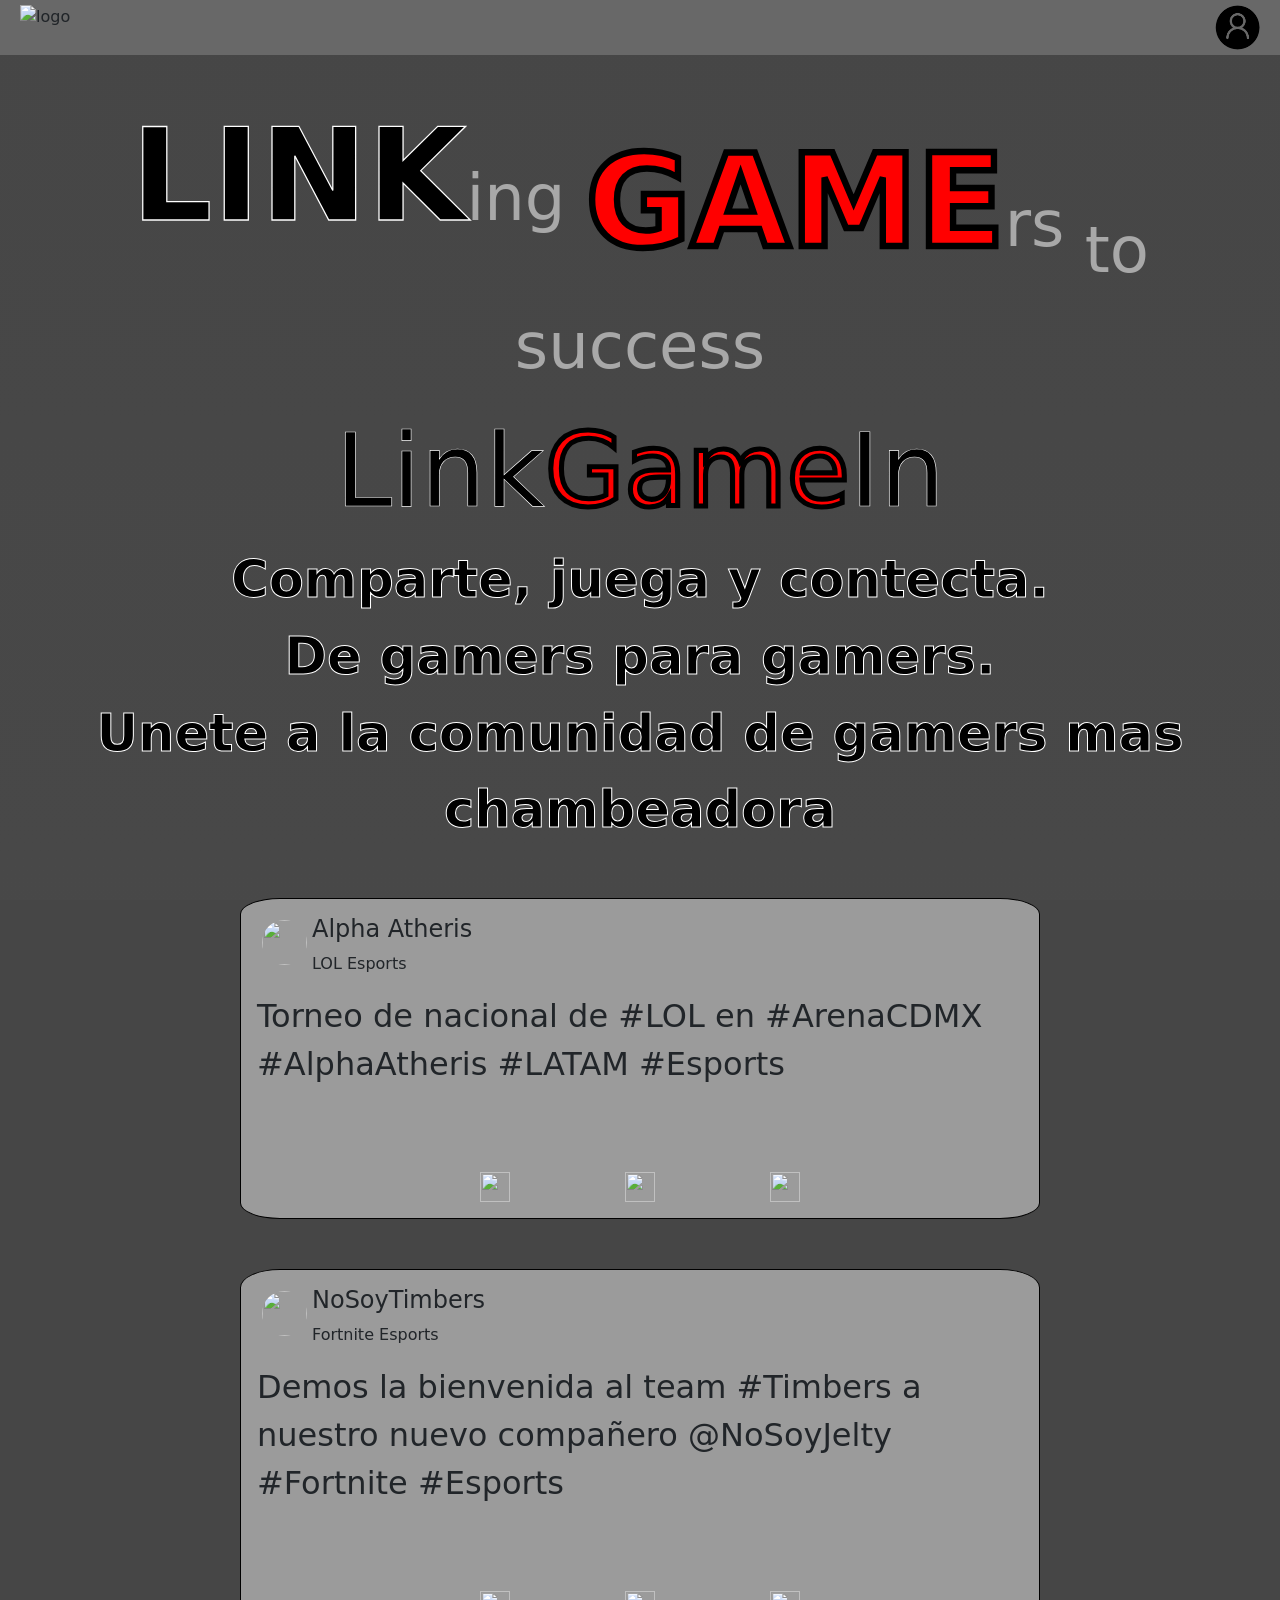
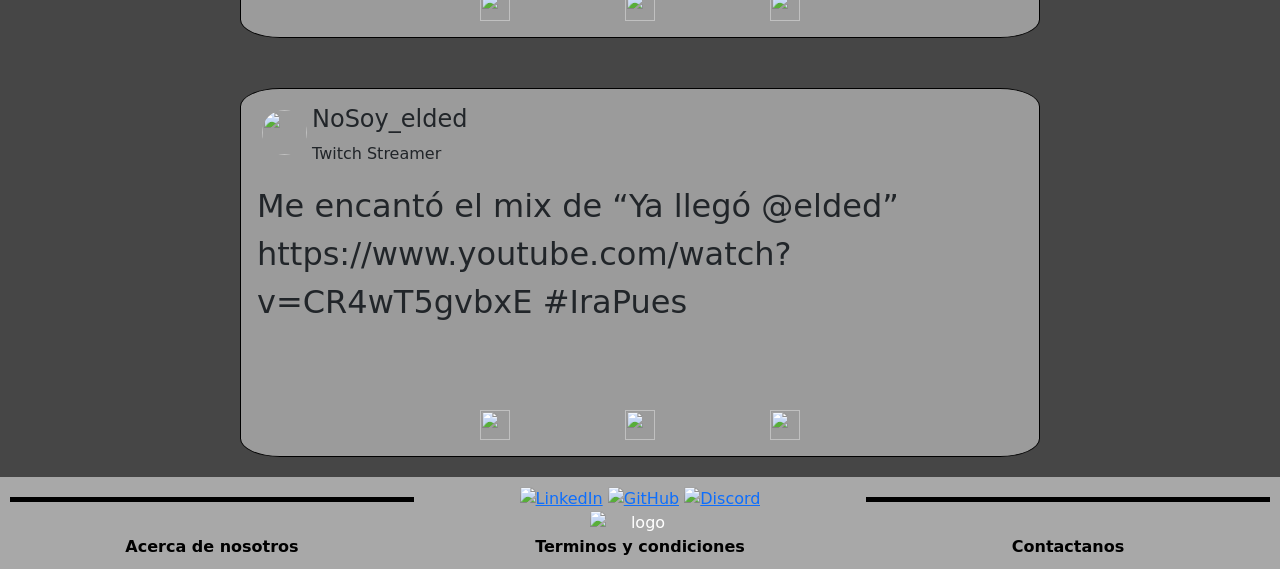
==== index.html @ a5dc9fea "Merge pull request #64 from AlanOGxD/Dev Merge Dev to Master 👀 LinkGameIn1.0" ====
<!DOCTYPE html>
<html lang="en">

<head>
    <meta charset="UTF-8">
    <meta name="viewport" content="width=device-width, initial-scale=1.0">
    <title>LinkGameIn</title>

    <link rel="icon" href="./assets/images/img_registrarUX/Letra G en rojo.ico">
    <link href="https://cdn.jsdelivr.net/npm/bootstrap@5.3.2/dist/css/bootstrap.min.css" rel="stylesheet"
        integrity="sha384-T3c6CoIi6uLrA9TneNEoa7RxnatzjcDSCmG1MXxSR1GAsXEV/Dwwykc2MPK8M2HN" crossorigin="anonymous">
    <link rel="stylesheet" href="./assets/styles/Landing.css">
</head>

<body>


    <!-- Barra de navegación -->
    <nav class="custom-navbar d-flex justify-content-between">
        <!-- Contenedor Logo -->
        <div id="Logo">
            <a class="navbar-brand" href="/dashBoard.html">
                <img src="../assets/images/Logo.svg" alt="logo" class="logo">
            </a>
        </div> <!-- Cierre de contenedor logo -->
        <!-- Contenedor de Imagen Login/Logout -->
        <div class="containerProfile position-relative" id="profile-img">
        </div> <!-- Cierre de contenedor de Imagen Login/Logout -->
        <div class="config-menu" id="config-menu">
        </div> <!-- Cierre div de menu -->
    </nav> <!-- Cierre de Barra de navegación -->




    <div class="TextosLanding">
        <p><span class="p1"><span class="link">LINK</span>ing </span> <span class="p2"> <span
                    class="game">GAME</span>rs</span> <span class="p3">to success</span></p>
        <div class="textosFBlanco">

            <h2>Link<span class="gameRed">Game</span>In</h2>
            <p>Comparte, juega y contecta. <br>De gamers para gamers. <br>Unete a la comunidad de gamers mas chambeadora
            </p>
        </div>
    </div>

    <div class="card">
        <div class="card-body d-flex flex-column">
            <div class="containerprofile d-flex"><img src="./assets/images/slphaatheris.jpg" alt="" srcset=""
                    class="profile-img">
                <div>
                    <h4>Alpha Atheris</h4>
                    <p>LOL Esports</p>
                </div>
            </div>
            <div class="content-card ">
                <p>Torneo de nacional de #LOL en #ArenaCDMX
                    #AlphaAtheris #LATAM #Esports</p>
                <img src="./assets/images/publiesports.jpg" alt="" srcset="">
            </div>
            <div class="social-icon"><img src="./assets/images/like.png" alt="">
                <img src="./assets/images/comment.png" alt="">
                <img src="./assets/images/share.svg" alt="">
            </div>
        </div>
    </div>
    <div class="card">
        <div class="card-body d-flex flex-column">
            <div class="containerprofile d-flex"><img src="./assets/images/timbers.png" alt="" srcset=""
                    class="profile-img">
                <div>
                    <h4>NoSoyTimbers</h4>
                    <p>Fortnite Esports</p>
                </div>
            </div>
            <div class="content-card ">
                <p>Demos la bienvenida al team #Timbers a nuestro nuevo compañero @NoSoyJelty
                    #Fortnite #Esports</p>

                <img src="./assets/images/Jelty.jpg" alt="" srcset="">
            </div>
            <div class="social-icon"><img src="./assets/images/like.png" alt="">
                <img src="./assets/images/comment.png" alt="">
                <img src="./assets/images/share.svg" alt="">
            </div>
        </div>
    </div>
    <div class="card">
        <div class="card-body d-flex flex-column">
            <div class="containerprofile d-flex"><img src="./assets/images/elded.jpg" alt="" srcset=""
                    class="profile-img">
                <div>
                    <h4>NoSoy_elded</h4>
                    <p>Twitch Streamer</p>
                </div>
            </div>
            <div class="content-card ">
                <p>Me encantó el mix de “Ya llegó @elded”
                    https://www.youtube.com/watch?v=CR4wT5gvbxE
                    #IraPues</p>

                <img src="./assets/images/miselded.jpg" alt="" srcset="">
            </div>
            <div class="social-icon"><img src="./assets/images/like.png" alt="">
                <img src="./assets/images/comment.png" alt="">
                <img src="./assets/images/share.svg" alt="">
            </div>
        </div>
    </div>





    <footer>
        <div class="footer-container">

            <div class="row">
                <div class="col-4">
                    <div class="divider"></div>
                </div>
                <div class="col-4 footer-social">
                    <a href="#" class="social-icon"><img src="./assets/images/linkedin.png" alt="LinkedIn"></a>
                    <a href="#" class="social-icon"><img src="./assets/images/github-logo.png" alt="GitHub"></a>
                    <a href="#" class="social-icon"><img src="./assets/images/Discord.svg" alt="Discord"></a>
                    <!-- Agrega más redes sociales si es necesario -->
                </div>
                <div class="col-4">
                    <div class="divider"></div>
                </div>
            </div>

            <img src="./assets/images/Logo.svg" alt="logo" class="footerlogo">

            <div class="row links">
                <div class="col-4">
                    <a href="./pages/AboutUs.html">Acerca de nosotros</a>
                </div>
                <div class="col-4">
                    <a href="#">Terminos y condiciones</a>
                </div>
                <div class="col-4">
                    <a href="#">Contactanos</a>
                </div>
            </div>
        </div>
    </footer>

    <script src="./assets/scripts/scriptsMenuNavbar.js"></script>
</body>

</html>
---- assets/styles/Landing.css ----
html {
    font-family: 'Montserrat', sans-serif;
    font-family: 'Poppins', sans-serif;
}

body {
    /*background: url(background-photo.jpg) center center cover no-repeat fixed;*/
    background: linear-gradient(rgba(70, 70, 70, 0.803), rgba(73, 73, 73, 0.7)),
        url("../images/Fondo2.png");
    background-position: center center;
    background-repeat: no-repeat;
    background-attachment: fixed;
    background-size: cover;
    background-color: #464646;
    overflow-x: hidden;

}

/* Barra de navegación */
.custom-navbar {
    background-color: #8a8a8a80;
    position: sticky;
    top: 0;
    z-index: 1;
    /*Add this*/
}

.logo {
    /* Estilo para el logo en la barra de navegación */
    margin-left: 20px;
    margin-top: 5px;
    margin-bottom: 5px;
    width: 150px;
    text-align: left;
}

.containerProfile {
    /* Estilo para el contenedor del perfil en la barra de navegación */
    margin-right: 20px;
    margin-top: 5px;
    margin-bottom: 5px;
}

.profile-img {
    /* Estilo para el contenedor del perfil en la barra de navegación */
    margin: 5px;
    width: 45px;
    height: 45px;
    border-radius: 50%
}


.perfil {
    /* Estilo para la imagen de perfil en la barra de navegación */
    width: 45px;
    border-radius: 50%
}


.TextosLanding {
    text-align: center;
    display: inline-block center;
    margin-top: 25px;
}

.TextosLanding span.link {
    color: black;
    font-weight: 600;
    -webkit-text-stroke-width: 0.1vw;
    -webkit-text-stroke-color: white;
    font-size: 10vw;
    overflow: hidden;
}

.TextosLanding p {
    font-size: 5vw;
    color: #a8a8a8;
}

.TextosLanding span.p1 {
    align-items: flex-start;
}

.TextosLanding span.p2 {
    vertical-align: middle;
}

.TextosLanding span.p3 {
    vertical-align: bottom;
}

.TextosLanding span.game {
    font-weight: 600;
    color: red;
    font-size: 10vw;
    -webkit-text-stroke-width: 0.5vw;
    -webkit-text-stroke-color: black;
}

.TextosLanding span.gameRed {
    color: red;
    font-size: 8vw;
    -webkit-text-stroke-width: 0.4vw;
    -webkit-text-stroke-color: black;
}

.TextosLanding h2 {
    font-size: 8vw;
    color: black;
    -webkit-text-stroke-width: 0.05vw;
    -webkit-text-stroke-color: white;

}

.TextosLanding .textosFBlanco p {
    font-weight: 700;
    font-size: 4vw;
    color: black;
    -webkit-text-stroke-width: 0.08vw;
    -webkit-text-stroke-color: white;

}

.card {
    max-width: 800px;
    /* Ancho de las tarjetas */
    height: auto;
    margin: 0 auto;
    margin-top: 50px;
    /* Centra las tarjetas horizontalmente */
    background-color: #a8a8a8e0;
    border-color: black;
    border-radius: 5%;

}

.card-title {
    font-size: 2rem;
    /* Tamaño de fuente del título */
    font-family: 'Poppins';
    color: #a8a8a8;
}

.card-text {
    font-size: 1rem;
    /* Tamaño de fuente del texto */
    font-family: 'Montserrat';
    color: white;
}

.content-card {
    font-size: 2rem;

}

.content-card img {
    width: 100%;
    max-height: 400px;
    border-radius: 10%;
    margin-right: 20px;
}



/* Estilo para el footer */
footer {
    background-color: #a8a8a8;
    color: white;
    padding: 10px;
    margin-top: 20px;
}

/* Contenedor principal del footer */
.footer-container {
    display: grid;
    flex-direction: column;
    align-items: center;
    text-align: center;
}

/* Estilo para el logo en el footer */
.footerlogo {
    width: 100px;
    margin: 0 auto;
    /* Centrar horizontalmente */
}

/* Estilo para las divisiones entre el logo y los íconos */
.divider {
    margin-top: 10px;
    width: 100%;
    height: 5px;
    background-color: rgb(0, 0, 0);
}

/* Estilo para los íconos de redes sociales */
.social-icons {
    margin-top: 20px;
}

.card .social-icon {
    text-align: center;

}

.card .social-icon img {
    text-align: center;
    margin-top: 20px;
    margin-inline: 55px;
}

/* Estilo para las imágenes de íconos de redes sociales */
.social-icon img {
    width: 30px;
    height: 30px;
}

.links a {
    text-decoration: none;
    color: black;
    font-size: medium;
    font-weight: bold;

}


.config-menu {
    display: none;
    position: absolute;
    top: 100%;
    /* pone menú debajo de la imagen de perfil */
    right: 0;
    /* menú a la dercha de la imagen de la bruja */
    background-color: #5d5d5d;
    box-shadow: 0 0 10px #000000;
    /*sombra al menú creo*/
    z-index: 1;
    /* menu encima */
}

.config-menu ul {
    list-style: none;
    padding: 0;
    margin: 0;
}

.config-menu ul li {
    padding: 10px;
    text-align: left;
}

.config-menu ul li a {
    text-decoration: none;
    color: #000000;
    display: block;
    font-size: medium;
}

/* Estilos para cambiar la apariencia cuando se pasa el ratón sobre las opciones del menú */
.config-menu ul li a:hover {
    background-color: #e425282a;
    /* color de fondo al pasar el ratón */
}
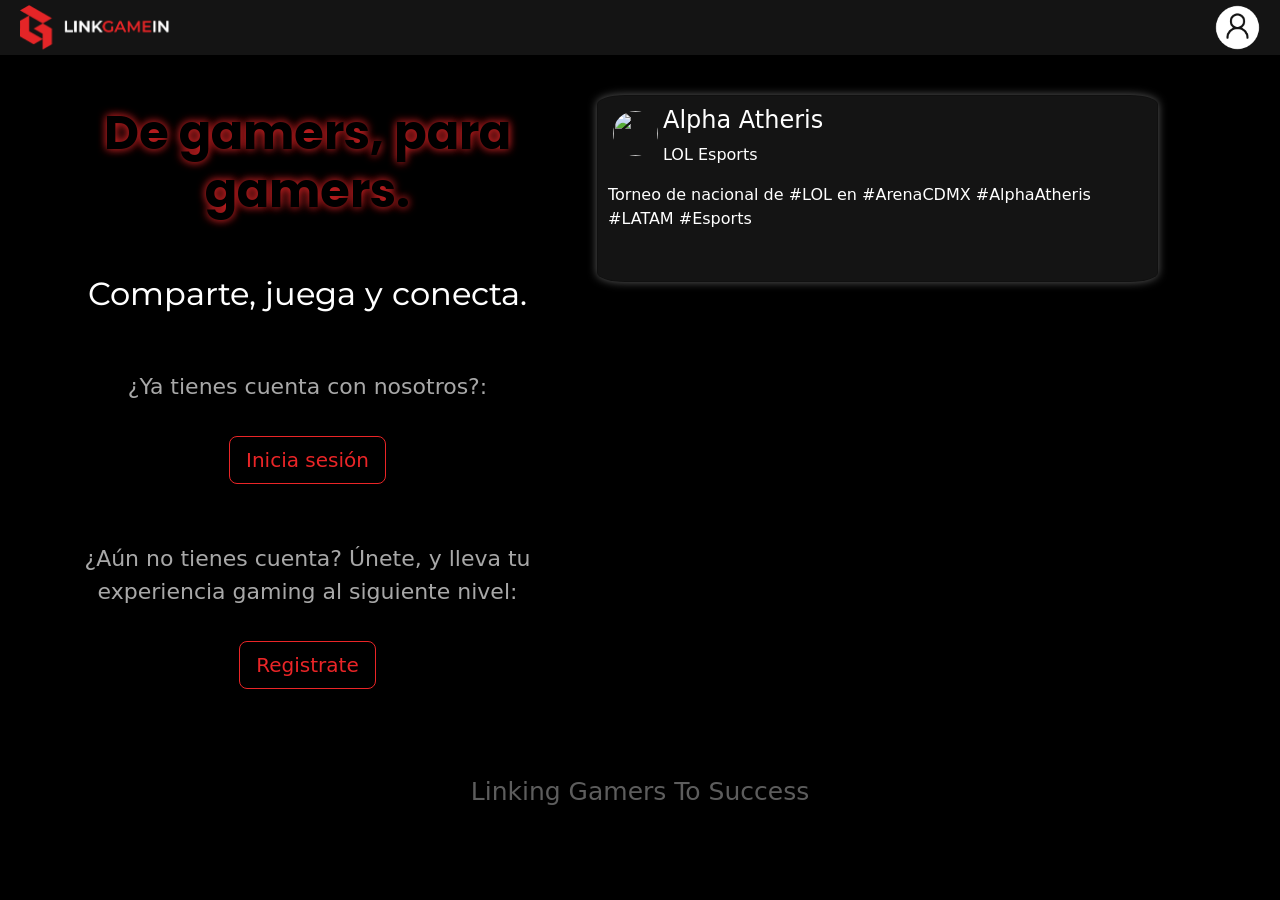
==== commit 549b5af0: "Merge pull request #133 from AlanOGxD/Dev Merge Master from Dev" ====
--- a/index.html
+++ b/index.html
@@ -6,6 +6,10 @@
     <meta name="viewport" content="width=device-width, initial-scale=1.0">
     <title>LinkGameIn</title>
 
+    <!--Googlefonts-->
+    <link
+        href="https://fonts.googleapis.com/css2?family=Montserrat:wght@200;300;400&family=Poppins:wght@200;400;600&display=swap"
+        rel="stylesheet" />
     <link rel="icon" href="./assets/images/img_registrarUX/Letra G en rojo.ico">
     <link href="https://cdn.jsdelivr.net/npm/bootstrap@5.3.2/dist/css/bootstrap.min.css" rel="stylesheet"
         integrity="sha384-T3c6CoIi6uLrA9TneNEoa7RxnatzjcDSCmG1MXxSR1GAsXEV/Dwwykc2MPK8M2HN" crossorigin="anonymous">
@@ -14,139 +18,128 @@
 
 <body>
 
-
     <!-- Barra de navegación -->
     <nav class="custom-navbar d-flex justify-content-between">
         <!-- Contenedor Logo -->
-        <div id="Logo">
-            <a class="navbar-brand" href="/dashBoard.html">
-                <img src="../assets/images/Logo.svg" alt="logo" class="logo">
-            </a>
+        <div id="containerLogo">
         </div> <!-- Cierre de contenedor logo -->
         <!-- Contenedor de Imagen Login/Logout -->
-        <div class="containerProfile position-relative" id="profile-img">
+        <div class="containerProfile position-relative" id="profileImg">
         </div> <!-- Cierre de contenedor de Imagen Login/Logout -->
-        <div class="config-menu" id="config-menu">
+        <!-- Contenedor Menu Config -->
+        <div class="config-menu" id="configMenu">
         </div> <!-- Cierre div de menu -->
     </nav> <!-- Cierre de Barra de navegación -->
 
 
+    <div class="container">
+        <div class="row">
+            <div class="col-md-5 col-sm-12"> <br>
+                <h3 class="gamers">De gamers, para gamers.</h3> <br> <br>
+                <h5 class="subtitle">Comparte, juega y conecta.</h5>
+                <br>
+                <br>
+
+                <div class="log">¿Ya tienes cuenta con nosotros?:
+                    <br> <br> <button type="submit" id="login-button" id="button-register"
+                        class="btn btn-outline-danger btn-lg">Inicia
+                        sesión</button>
+                </div>
+                <br>
+                <br>
+                <div class="log"> ¿Aún no tienes cuenta? Únete, y lleva tu experiencia gaming al siguiente nivel:
+                    <br> <br> <button type="submit" id="register-button" id="button-register"
+                        class="btn btn-outline-danger  btn-lg">Registrate</button>
+                </div>
+
+            </div>
+
+            <div class="col-md-7 col-sm-12">
+                <div id="cardCarousel" class="carousel" data-bs-ride="carousel" data-bs-interval="5000">
+                    <!--primer carrusel-->
+                    <div class="carousel-inner" role="listbox"> <!--primer item carrusel-->
+                        <div class="carousel-item active">
+                            <div class="card custom-card "> <!--primer tarjeta-->
+                                <div class="containerprofile d-flex"><img src="./assets/images/slphaatheris.jpg" alt=""
+                                        srcset="" class="profile-img">
+                                    <div>
+                                        <h4>Alpha Atheris</h4>
+                                        <p>LOL Esports</p>
+                                    </div>
+                                </div>
+                                <div class="content-card ">
+                                    <p>Torneo de nacional de #LOL en #ArenaCDMX
+                                        #AlphaAtheris #LATAM #Esports</p>
+                                    <img src="./assets/images/publiesports.jpg" alt="" srcset="">
+                                </div>
+
+                            </div>
+                        </div><!--cierra primer tarjeta-->
+                        <div class="carousel-item">
+                            <div class="card custom-card ">
+                                <div class="containerprofile d-flex"><img src="./assets/images/timbers.png" alt=""
+                                        srcset="" class="profile-img">
+                                    <div>
+                                        <h4>NoSoyTimbers</h4>
+                                        <p>Fortnite Esports</p>
+                                    </div>
+                                </div>
+                                <div class="content-card ">
+                                    <p>Demos la bienvenida al team #Timbers a nuestro nuevo compañero @NoSoyJelty
+                                        #Fortnite #Esports</p>
+
+                                    <img src="./assets/images/Jelty.jpg" alt="" srcset="">
+                                </div>
+
+                            </div>
+
+                        </div> <!--cierre segunda tarjeta-->
+                        <div class="carousel-item">
+                            <div class="card custom-card">
+                                <div class="containerprofile d-flex"><img src="./assets/images/elded.jpg" alt=""
+                                        srcset="" class="profile-img">
+                                    <div>
+                                        <h4>NoSoy_elded</h4>
+                                        <p>Twitch Streamer</p>
+                                    </div>
+                                </div>
+                                <div class="content-card ">
+                                    <p>Me encantó el mix de “Ya llegó @elded”
+                                        https://www.youtube.com/watch?v=CR4wT5gvbxE
+                                        #IraPues</p>
+
+                                    <img src="./assets/images/miselded.jpg" alt="" srcset="">
+                                </div>
+
+                            </div>
+
+                        </div>
+                    </div><!--cierra inner-->
 
 
-    <div class="TextosLanding">
-        <p><span class="p1"><span class="link">LINK</span>ing </span> <span class="p2"> <span
-                    class="game">GAME</span>rs</span> <span class="p3">to success</span></p>
-        <div class="textosFBlanco">
+                </div><!--cierre carrusel-->
+            </div> <!--cierre columna-->
+        </div> <!--cierre row-->
+    </div> <!--cierre container-->
 
-            <h2>Link<span class="gameRed">Game</span>In</h2>
-            <p>Comparte, juega y contecta. <br>De gamers para gamers. <br>Unete a la comunidad de gamers mas chambeadora
-            </p>
+    <br>
+    <footer>
+        <div class="linking">
+            Linking Gamers To Success
         </div>
-    </div>
-
-    <div class="card">
-        <div class="card-body d-flex flex-column">
-            <div class="containerprofile d-flex"><img src="./assets/images/slphaatheris.jpg" alt="" srcset=""
-                    class="profile-img">
-                <div>
-                    <h4>Alpha Atheris</h4>
-                    <p>LOL Esports</p>
-                </div>
-            </div>
-            <div class="content-card ">
-                <p>Torneo de nacional de #LOL en #ArenaCDMX
-                    #AlphaAtheris #LATAM #Esports</p>
-                <img src="./assets/images/publiesports.jpg" alt="" srcset="">
-            </div>
-            <div class="social-icon"><img src="./assets/images/like.png" alt="">
-                <img src="./assets/images/comment.png" alt="">
-                <img src="./assets/images/share.svg" alt="">
-            </div>
-        </div>
-    </div>
-    <div class="card">
-        <div class="card-body d-flex flex-column">
-            <div class="containerprofile d-flex"><img src="./assets/images/timbers.png" alt="" srcset=""
-                    class="profile-img">
-                <div>
-                    <h4>NoSoyTimbers</h4>
-                    <p>Fortnite Esports</p>
-                </div>
-            </div>
-            <div class="content-card ">
-                <p>Demos la bienvenida al team #Timbers a nuestro nuevo compañero @NoSoyJelty
-                    #Fortnite #Esports</p>
-
-                <img src="./assets/images/Jelty.jpg" alt="" srcset="">
-            </div>
-            <div class="social-icon"><img src="./assets/images/like.png" alt="">
-                <img src="./assets/images/comment.png" alt="">
-                <img src="./assets/images/share.svg" alt="">
-            </div>
-        </div>
-    </div>
-    <div class="card">
-        <div class="card-body d-flex flex-column">
-            <div class="containerprofile d-flex"><img src="./assets/images/elded.jpg" alt="" srcset=""
-                    class="profile-img">
-                <div>
-                    <h4>NoSoy_elded</h4>
-                    <p>Twitch Streamer</p>
-                </div>
-            </div>
-            <div class="content-card ">
-                <p>Me encantó el mix de “Ya llegó @elded”
-                    https://www.youtube.com/watch?v=CR4wT5gvbxE
-                    #IraPues</p>
-
-                <img src="./assets/images/miselded.jpg" alt="" srcset="">
-            </div>
-            <div class="social-icon"><img src="./assets/images/like.png" alt="">
-                <img src="./assets/images/comment.png" alt="">
-                <img src="./assets/images/share.svg" alt="">
-            </div>
-        </div>
-    </div>
+    </footer>
 
 
 
+    <script src="./assets/scripts/landing.js"></script>
+
+    <script src="./assets/scripts/scriptsMenuNavbar.js"></script>
+
+    <script src="https://cdn.jsdelivr.net/npm/bootstrap@5.3.2/dist/js/bootstrap.bundle.min.js"
+        integrity="sha384-C6RzsynM9kWDrMNeT87bh95OGNyZPhcTNXj1NW7RuBCsyN/o0jlpcV8Qyq46cDfL"
+        crossorigin="anonymous"></script>
 
 
-    <footer>
-        <div class="footer-container">
-
-            <div class="row">
-                <div class="col-4">
-                    <div class="divider"></div>
-                </div>
-                <div class="col-4 footer-social">
-                    <a href="#" class="social-icon"><img src="./assets/images/linkedin.png" alt="LinkedIn"></a>
-                    <a href="#" class="social-icon"><img src="./assets/images/github-logo.png" alt="GitHub"></a>
-                    <a href="#" class="social-icon"><img src="./assets/images/Discord.svg" alt="Discord"></a>
-                    <!-- Agrega más redes sociales si es necesario -->
-                </div>
-                <div class="col-4">
-                    <div class="divider"></div>
-                </div>
-            </div>
-
-            <img src="./assets/images/Logo.svg" alt="logo" class="footerlogo">
-
-            <div class="row links">
-                <div class="col-4">
-                    <a href="./pages/AboutUs.html">Acerca de nosotros</a>
-                </div>
-                <div class="col-4">
-                    <a href="#">Terminos y condiciones</a>
-                </div>
-                <div class="col-4">
-                    <a href="#">Contactanos</a>
-                </div>
-            </div>
-        </div>
-    </footer>
-
-    <script src="./assets/scripts/scriptsMenuNavbar.js"></script>
 </body>
 
 </html>
--- a/assets/styles/Landing.css
+++ b/assets/styles/Landing.css
@@ -4,43 +4,124 @@
 }
 
 body {
-    /*background: url(background-photo.jpg) center center cover no-repeat fixed;*/
-    background: linear-gradient(rgba(70, 70, 70, 0.803), rgba(73, 73, 73, 0.7)),
-        url("../images/Fondo2.png");
-    background-position: center center;
-    background-repeat: no-repeat;
-    background-attachment: fixed;
-    background-size: cover;
-    background-color: #464646;
-    overflow-x: hidden;
-
+    background-color: #000000;
 }
 
 /* Barra de navegación */
 .custom-navbar {
-    background-color: #8a8a8a80;
+    background-color: #141414;
     position: sticky;
     top: 0;
     z-index: 1;
-    /*Add this*/
-}
-
-.logo {
-    /* Estilo para el logo en la barra de navegación */
+}
+.logo { /* Estilo para el logo en la barra de navegación */
     margin-left: 20px;
     margin-top: 5px;
     margin-bottom: 5px;
     width: 150px;
     text-align: left;
 }
-
-.containerProfile {
-    /* Estilo para el contenedor del perfil en la barra de navegación */
+.containerProfile { /* Estilo para el contenedor del perfil en la barra de navegación */
     margin-right: 20px;
     margin-top: 5px;
     margin-bottom: 5px;
 }
-
+.perfil {   /* Estilo para la imagen de perfil en la barra de navegación */
+    width: 45px;
+    border-radius: 50%
+}
+/* Estilo para el menú de configuración */
+.config-menu {
+    display: none;
+    position: absolute;
+    top: 100%;
+    right: 0;
+    background-color: #000000;
+    box-shadow: 0 0 10px #e42527;
+    z-index: 1;
+    border-radius: 5px;
+    margin-right: 10px;
+}
+.config-menu ul {   /* Estilo para la lista del menú de configuración */
+    list-style: none;
+    padding: 0;
+    margin: 0;
+    width: 260px;
+}
+.config-menu ul li {    /* Estilo para los items del menú de configuración */
+    padding: 10px;
+    text-align: left;
+    align-items: center;
+    color: #ffffff;
+}
+.config-menu ul li:hover {    /* color de fondo al pasar el ratón */
+    background-color: #e4252846;
+    border-radius: 5px;
+    margin: 5px;
+}
+.config-menu ul li a {  /* Estilo para los links del menú de configuración */
+    text-decoration: none;
+    color: #ffffff ;
+    font-size: large;
+}
+.config-menu ul li img{    /* Estilo para los iconos del menú de configuración */
+    height: 20px;
+    margin-bottom: 5px;
+}
+.config-menu ul hr {    /* color de fondo al pasar el ratón */
+    margin: 5px 0;
+    border: solid 2px #141414;
+    margin-inline: 10px 30px;
+}
+/*termiman estilos de navbar*/
+
+
+
+
+/*Estilos textos y enlaces*/
+.gamers {
+    margin-top: 25px;
+    font-size: 3rem;
+    font-family: 'Poppins';
+    font-weight: 700;
+    color: rgb(0, 0, 0);
+    text-align: center;
+    text-shadow:
+        0 0 10px #e4252846,
+        /* Sombra de color rojo */
+
+        0 0 10px #e42527;
+    /* Sombra de color menos rojo :p */
+}
+
+.subtitle {
+    font-size: 2rem;
+    font-family: 'Montserrat';
+    font-weight: 450;
+    color: #ffffff;
+    text-align: center;
+}
+
+
+
+
+/*ESTILOS DEL CARRUSEL*/
+#cardCarousel {
+    padding: 20px;
+    /* Añade espaciado interior para separar el carrusel de otros elementos */
+}
+
+.container .card {
+    /* estilos para container */
+    z-index: 0;
+    /*Add this*/
+    position: relative;
+    margin: 20px;
+}
+
+
+
+/*Estilos de tarjetas*/
 .profile-img {
     /* Estilo para el contenedor del perfil en la barra de navegación */
     margin: 5px;
@@ -49,88 +130,20 @@
     border-radius: 50%
 }
 
-
-.perfil {
-    /* Estilo para la imagen de perfil en la barra de navegación */
-    width: 45px;
-    border-radius: 50%
-}
-
-
-.TextosLanding {
-    text-align: center;
-    display: inline-block center;
-    margin-top: 25px;
-}
-
-.TextosLanding span.link {
-    color: black;
-    font-weight: 600;
-    -webkit-text-stroke-width: 0.1vw;
-    -webkit-text-stroke-color: white;
-    font-size: 10vw;
-    overflow: hidden;
-}
-
-.TextosLanding p {
-    font-size: 5vw;
-    color: #a8a8a8;
-}
-
-.TextosLanding span.p1 {
-    align-items: flex-start;
-}
-
-.TextosLanding span.p2 {
-    vertical-align: middle;
-}
-
-.TextosLanding span.p3 {
-    vertical-align: bottom;
-}
-
-.TextosLanding span.game {
-    font-weight: 600;
-    color: red;
-    font-size: 10vw;
-    -webkit-text-stroke-width: 0.5vw;
-    -webkit-text-stroke-color: black;
-}
-
-.TextosLanding span.gameRed {
-    color: red;
-    font-size: 8vw;
-    -webkit-text-stroke-width: 0.4vw;
-    -webkit-text-stroke-color: black;
-}
-
-.TextosLanding h2 {
-    font-size: 8vw;
-    color: black;
-    -webkit-text-stroke-width: 0.05vw;
-    -webkit-text-stroke-color: white;
-
-}
-
-.TextosLanding .textosFBlanco p {
-    font-weight: 700;
-    font-size: 4vw;
-    color: black;
-    -webkit-text-stroke-width: 0.08vw;
-    -webkit-text-stroke-color: white;
-
-}
-
 .card {
-    max-width: 800px;
+    display: flex;
+    flex-direction: column;
+    max-width: 700px;
     /* Ancho de las tarjetas */
     height: auto;
     margin: 0 auto;
     margin-top: 50px;
     /* Centra las tarjetas horizontalmente */
-    background-color: #a8a8a8e0;
-    border-color: black;
+    background-color: #141414;
+    box-shadow: 0 0 10px #5d5d5d;
+    padding: 10px;
     border-radius: 5%;
+    color: #fff;
 
 }
 
@@ -148,10 +161,7 @@
     color: white;
 }
 
-.content-card {
-    font-size: 2rem;
-
-}
+
 
 .content-card img {
     width: 100%;
@@ -161,38 +171,6 @@
 }
 
 
-
-/* Estilo para el footer */
-footer {
-    background-color: #a8a8a8;
-    color: white;
-    padding: 10px;
-    margin-top: 20px;
-}
-
-/* Contenedor principal del footer */
-.footer-container {
-    display: grid;
-    flex-direction: column;
-    align-items: center;
-    text-align: center;
-}
-
-/* Estilo para el logo en el footer */
-.footerlogo {
-    width: 100px;
-    margin: 0 auto;
-    /* Centrar horizontalmente */
-}
-
-/* Estilo para las divisiones entre el logo y los íconos */
-.divider {
-    margin-top: 10px;
-    width: 100%;
-    height: 5px;
-    background-color: rgb(0, 0, 0);
-}
-
 /* Estilo para los íconos de redes sociales */
 .social-icons {
     margin-top: 20px;
@@ -224,40 +202,57 @@
 }
 
 
-.config-menu {
-    display: none;
-    position: absolute;
-    top: 100%;
-    /* pone menú debajo de la imagen de perfil */
-    right: 0;
-    /* menú a la dercha de la imagen de la bruja */
-    background-color: #5d5d5d;
-    box-shadow: 0 0 10px #000000;
-    /*sombra al menú creo*/
-    z-index: 1;
-    /* menu encima */
-}
-
-.config-menu ul {
-    list-style: none;
-    padding: 0;
-    margin: 0;
-}
-
-.config-menu ul li {
-    padding: 10px;
-    text-align: left;
-}
-
-.config-menu ul li a {
-    text-decoration: none;
-    color: #000000;
-    display: block;
-    font-size: medium;
-}
-
-/* Estilos para cambiar la apariencia cuando se pasa el ratón sobre las opciones del menú */
-.config-menu ul li a:hover {
-    background-color: #e425282a;
-    /* color de fondo al pasar el ratón */
+
+
+/* Estilo para los textos en la clase "log" */
+.log {
+    color: #a8a8a8; /* Texto negro */
+    font-size: 22px; /* Tamaño de fuente */
+    margin-bottom: 10px; /* Espaciado inferior */
+    text-align: center;
+}
+
+/* Estilo para los enlaces dentro de la clase "log" */
+.log a {
+    color: #e4252846; /* Texto rojo para los enlaces */
+    margin-left: 5px; /* Espaciado izquierdo entre el texto y el enlace */
+}
+
+/* Estilo para los enlaces activos dentro de la clase "log" */
+.log a:hover {
+    color: #e42527; /* Cambio de color a blanco cuando se pasa el ratón por encima */
+}
+
+
+
+/* Contenedor principal del texto final */
+.linking {
+    text-align: center;
+    color: #5d5d5d;
+    padding-top: 50px;
+    font-size: 25px;
+}
+
+
+
+
+.btn-outline-danger {
+    --bs-btn-color: #ea2527;
+    --bs-btn-border-color: #ea2527;
+    --bs-btn-hover-color: #fff;
+    --bs-btn-hover-bg: #ea2527;
+    --bs-btn-hover-border-color: #ea2527;
+    --bs-btn-focus-shadow-rgb: 220, 53, 69;
+    --bs-btn-active-color: #fff;
+    --bs-btn-active-bg: #ea2527;
+    --bs-btn-active-border-color: #ea2527;
+    --bs-btn-active-shadow: inset 0 3px 5px rgba(0, 0, 0, 0.125);
+    --bs-btn-disabled-color: #ea2527;
+    --bs-btn-disabled-bg: transparent;
+    --bs-btn-disabled-border-color: #ea2527;
+    --bs-gradient: none;
+}
+
+#button-register {
+    margin-top: 25px;
 }
